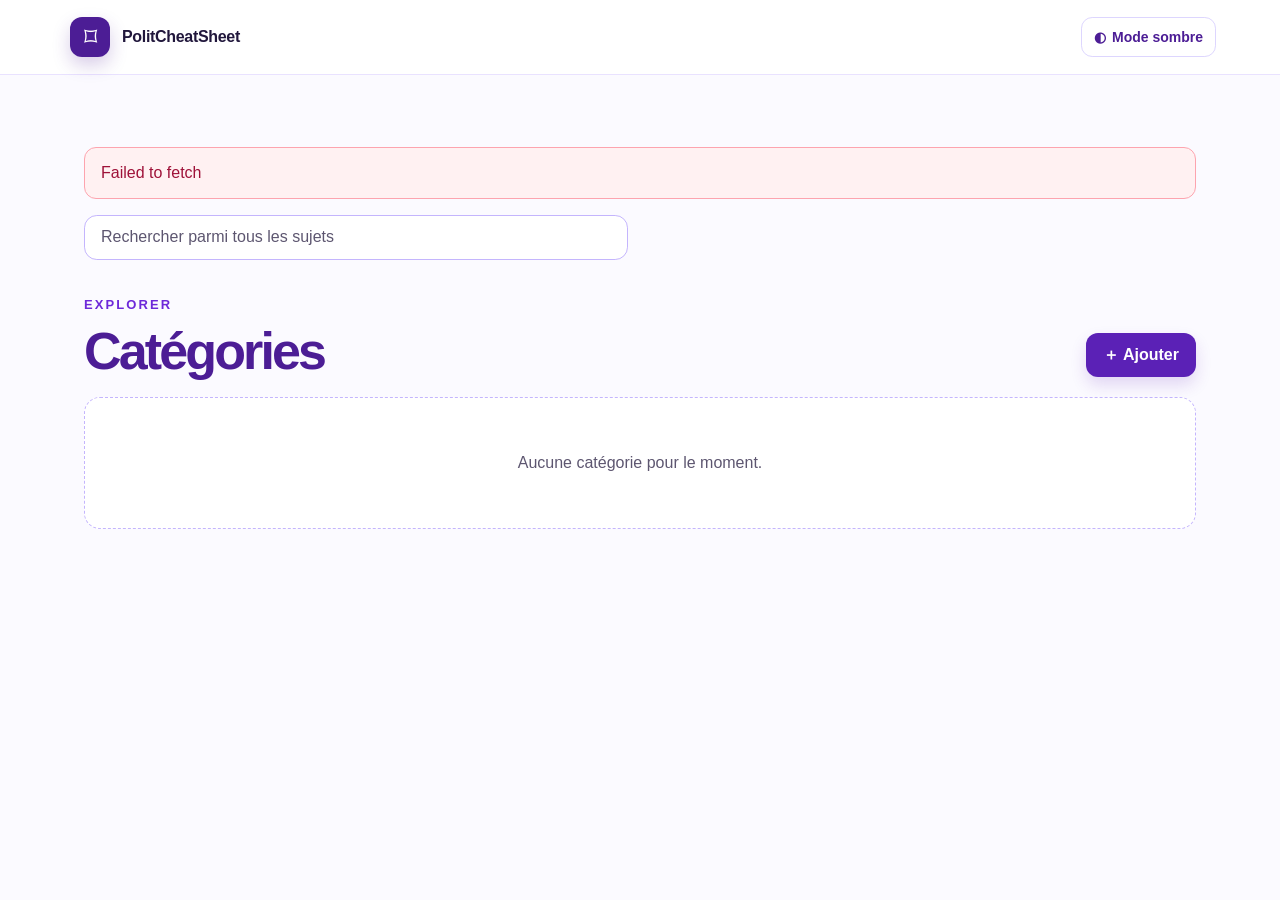
==== site/index.html @ bf63968e "Rename site to PolitCheatSheet" ====
<!doctype html>
<html lang="fr">
  <head>
    <meta charset="utf-8" />
    <meta name="viewport" content="width=device-width, initial-scale=1" />
    <meta name="description" content="Des repères clairs, rangés par catégorie." />
    <title>PolitCheatSheet</title>
    <link rel="icon" type="image/svg+xml" href="favicon.svg" />
    <link rel="stylesheet" href="styles.css?v=r2-assets-20260921" />
  </head>
  <body>
    <header class="topbar">
      <button class="brand" type="button" data-action="home" aria-label="Retour aux catégories">
        <span class="brand-mark" aria-hidden="true">⌑</span>
        <span><strong>PolitCheatSheet</strong></span>
      </button>
      <div class="header-actions">
        <span class="editor-badge" hidden data-editor-badge>Mode édition</span>
        <button class="theme-toggle" type="button" data-action="toggle-theme" aria-pressed="false">
          <span aria-hidden="true">◐</span><span data-theme-label>Mode sombre</span>
        </button>
      </div>
    </header>

    <main class="page-shell">
      <p class="notice" hidden data-notice></p>
      <div class="search-field">
        <label class="sr-only" for="topic-search">Rechercher parmi tous les sujets</label>
        <input id="topic-search" type="search" placeholder="Rechercher parmi tous les sujets" data-search-input />
        <button class="clear-search" type="button" data-action="clear-search" hidden>Effacer</button>
      </div>
      <section hidden data-search-results-view>
        <div class="search-results-heading">
          <p class="eyebrow">Recherche</p>
          <h1>Résultats</h1>
        </div>
        <div class="card-grid" data-search-results-grid aria-live="polite"></div>
        <p class="loading-state" hidden data-search-loading aria-live="polite"><span class="loading-spinner" aria-hidden="true"></span>Chargement des sujets…</p>
        <p class="empty-state" hidden data-empty-search-results>Aucun sujet ne correspond à votre recherche.</p>
      </section>
      <section data-categories-view>
        <div class="page-heading">
          <div>
            <p class="eyebrow">Explorer</p>
            <h1>Catégories</h1>
          </div>
          <button class="primary-button desktop-add" type="button" data-action="create-category">＋ Ajouter</button>
        </div>
        <div class="card-grid" data-category-grid aria-live="polite"></div>
        <p class="loading-state" data-categories-loading aria-live="polite"><span class="loading-spinner" aria-hidden="true"></span>Chargement des catégories…</p>
        <p class="empty-state" hidden data-empty-categories>Aucune catégorie pour le moment.</p>
        <button class="primary-button mobile-add" type="button" data-action="create-category">＋ Ajouter une catégorie</button>
      </section>

      <section hidden data-topics-view>
        <div class="page-heading topic-heading">
          <div>
            <button class="back-link" type="button" data-action="home">← Toutes les catégories</button>
            <p class="eyebrow">Catégorie</p>
            <h1 data-topic-title></h1>
            <div class="intro" data-topic-description></div>
          </div>
          <button class="primary-button" type="button" data-action="create-topic">＋ Ajouter</button>
        </div>
        <div class="card-grid" data-topic-grid aria-live="polite"></div>
        <p class="loading-state" hidden data-topics-loading aria-live="polite"><span class="loading-spinner" aria-hidden="true"></span>Chargement des sujets…</p>
        <p class="empty-state" hidden data-empty-topics>Aucun sujet ici pour le moment. Utilisez <strong>Ajouter</strong> pour en créer un.</p>
      </section>
    </main>

    <dialog class="modal" data-access-dialog aria-labelledby="access-title">
      <form method="dialog" data-access-form>
        <button class="modal-close" type="button" data-close aria-label="Fermer">×</button>
        <span class="lock" aria-hidden="true">⌁</span>
        <h2 id="access-title">Accès édition</h2>
        <p>Saisissez le code pour ajouter ou modifier une carte. Ce navigateur sera mémorisé pendant 30 jours.</p>
        <label for="access-code">Code d’accès</label>
        <input id="access-code" name="access-code" type="password" autocomplete="current-password" required />
        <button class="primary-button" type="submit">Continuer</button>
      </form>
    </dialog>

    <dialog class="modal" data-editor-dialog aria-labelledby="editor-title">
      <form method="dialog" data-editor-form>
        <button class="modal-close" type="button" data-close aria-label="Fermer">×</button>
        <h2 id="editor-title" data-editor-title>Nouvelle carte</h2>
        <p>Un titre clair et quelques lignes suffisent.</p>
        <label for="card-title">Titre</label>
        <input id="card-title" name="title" maxlength="120" required />
        <label for="card-description">Description</label>
        <div id="card-description" class="description-editor" contenteditable="true" role="textbox" aria-multiline="true" aria-describedby="description-help" data-description-editor></div>
        <p id="description-help" class="editor-help">Markdown accepté : <strong>**gras**</strong>, <em>*italique*</em>, <code>`code`</code>, [lien](https://…), titres (#), listes (-) et citations (&gt;). Collez une image : elle est compressée automatiquement. Cliquez une image pour l’agrandir.</p>
        <input type="file" accept="application/pdf,.pdf" hidden data-pdf-upload />
        <p class="editor-feedback" aria-live="polite" data-editor-feedback></p>
        <div class="dialog-actions"><button class="secondary-button" type="button" data-action="upload-pdf">Ajouter un PDF</button><button class="secondary-button" type="button" data-close>Annuler</button><button class="primary-button" type="submit">Enregistrer</button></div>
      </form>
    </dialog>

    <dialog class="modal" data-detail-dialog aria-labelledby="detail-title">
      <form method="dialog">
        <button class="modal-close" type="button" data-close aria-label="Fermer">×</button>
        <h2 id="detail-title" data-detail-title></h2>
        <div class="detail-copy" data-detail-copy></div>
        <div class="dialog-actions"><button class="secondary-button" type="button" data-close>Fermer</button><button class="primary-button" type="button" data-action="edit-detail">Modifier</button></div>
      </form>
    </dialog>

    <dialog class="image-modal" data-image-dialog aria-label="Image agrandie">
      <button class="modal-close" type="button" data-close aria-label="Fermer">×</button>
      <img data-expanded-image alt="Image agrandie" />
    </dialog>

    <script src="config.js"></script>
    <script src="app.js?v=r2-assets-20260921"></script>
  </body>
</html>
---- site/styles.css ----
:root { --ink:#21173c; --purple:#5b21b6; --paper:#fbfaff; --line:#e9e2ff; --muted:#5d5670; --surface:#fff; --topbar:rgb(255 255 255 / .95); --card-border:#ddd6fe; --card-first:#faf5ff; --card-first-end:#ede9fe; --card-second:#fdf4ff; --card-second-end:#fae8ff; --card-third:#f5f3ff; --card-third-end:#e0e7ff; --heading:#4c1d95; --accent:#6d28d9; --accent-soft:#ede9fe; --subtle:#f5f3ff; --input-border:#c4b5fd; --input-bg:#fff; --label:#374151; --card-action-line:#ede9fe; --arrow-bg:rgb(255 255 255 / .72); font-family:Avenir Next,Avenir,Segoe UI,sans-serif; color:var(--ink); background:var(--paper); }
:root[data-theme="dark"] { --ink:#f7f2ff; --purple:#8b5cf6; --paper:#140d25; --line:#3d2960; --muted:#d0c7df; --surface:#211635; --topbar:rgb(23 14 42 / .95); --card-border:#4f3a70; --card-first:#2c1d47; --card-first-end:#33204f; --card-second:#382044; --card-second-end:#45244d; --card-third:#20284c; --card-third-end:#2b3260; --heading:#f0e8ff; --accent:#c4b5fd; --accent-soft:#35244f; --subtle:#2d2043; --input-border:#725799; --input-bg:#1c132e; --label:#ece6f7; --card-action-line:#493360; --arrow-bg:rgb(51 36 80 / .9); }
* { box-sizing:border-box; }
body { margin:0; min-width:320px; background:var(--paper); transition:background .2s,color .2s; }
button, input, textarea { font:inherit; }
button { cursor:pointer; }
.topbar { position:sticky; top:0; z-index:5; display:flex; align-items:center; justify-content:space-between; border-bottom:1px solid var(--line); background:var(--topbar); padding:1rem max(1.25rem, calc((100vw - 72rem) / 2)); backdrop-filter:blur(10px); }
.brand { display:flex; gap:.75rem; align-items:center; border:0; background:transparent; color:var(--ink); text-align:left; }
.brand-mark { display:grid; place-items:center; width:2.5rem; height:2.5rem; border-radius:.75rem; color:#fff; background:#4c1d95; font-size:1.65rem; box-shadow:0 8px 18px rgb(76 29 149 / .22); }
.brand strong { display:block; font-size:1rem; letter-spacing:-.02em; }
.header-actions { display:flex; align-items:center; gap:.65rem; }
.editor-badge { border-radius:999px; padding:.4rem .8rem; color:var(--accent); background:var(--accent-soft); font-size:.875rem; font-weight:700; }
.theme-toggle { display:inline-flex; align-items:center; gap:.4rem; min-height:2.5rem; border:1px solid var(--card-border); border-radius:.7rem; padding:.5rem .75rem; color:var(--heading); background:var(--surface); font-size:.875rem; font-weight:800; }
.theme-toggle:hover { background:var(--subtle); }
.page-shell { max-width:72rem; margin:0 auto; padding:3.5rem 1.25rem; }
.page-heading { display:flex; align-items:end; justify-content:space-between; gap:1.25rem; margin-bottom:1.25rem; }
.page-heading h1 { margin:0; color:var(--heading); font-size:clamp(2.35rem, 6vw, 3.25rem); letter-spacing:-.055em; line-height:1; }
.search-results-heading { margin:0 0:1.25rem; }
.search-results-heading h1 { margin:0; color:var(--heading); font-size:clamp(2.1rem, 5vw, 2.8rem); letter-spacing:-.05em; line-height:1; }
.eyebrow { margin:0 0:.5rem; color:var(--accent); font-size:.8125rem; font-weight:800; letter-spacing:.16em; text-transform:uppercase; }
.intro { max-width:34rem; margin:.9rem 0 0; color:var(--muted); font-size:1rem; line-height:1.65; }
.intro > :first-child { margin-top:0; }
.intro > :last-child { margin-bottom:0; }
.search-field { position:relative; max-width:34rem; margin:0 0 1.5rem; }
.search-field input { width:100%; border:1px solid var(--input-border); border-radius:.8rem; padding:.8rem 5.75rem .8rem 1rem; color:var(--ink); background:var(--input-bg); }
.search-field input::placeholder { color:var(--muted); }
.clear-search { position:absolute; top:50%; right:.45rem; transform:translateY(-50%); border:0; border-radius:.55rem; padding:.4rem .55rem; color:var(--accent); background:var(--subtle); font-size:.8rem; font-weight:800; }
.clear-search:hover { color:var(--heading); }
.sr-only { position:absolute; width:1px; height:1px; padding:0; margin:-1px; overflow:hidden; clip:rect(0,0,0,0); white-space:nowrap; border:0; }
.card-grid { display:grid; grid-template-columns:repeat(3,minmax(0,1fr)); gap:1.25rem; }
.card { display:flex; min-height:17rem; flex-direction:column; overflow:hidden; border:1px solid var(--card-border); border-radius:1.25rem; background:var(--surface); box-shadow:0 14px 32px rgb(76 29 149 / .07); transition:transform .2s,box-shadow .2s; }
.card:hover { transform:translateY(-4px); box-shadow:0 22px 40px rgb(76 29 149 / .13); }
.card-main { position:relative; flex:1; width:100%; min-height:13.5rem; border:0; padding:1.6rem; color:var(--ink); text-align:left; background:linear-gradient(135deg,var(--card-first),var(--card-first-end)); }
.card:nth-child(3n+2) .card-main { background:linear-gradient(135deg,var(--card-second),var(--card-second-end)); }
.card:nth-child(3n) .card-main { background:linear-gradient(135deg,var(--card-third),var(--card-third-end)); }
.card-arrow { position:absolute; top:1.35rem; right:1.35rem; display:grid; place-items:center; width:2.25rem; height:2.25rem; border-radius:50%; color:var(--purple); background:var(--arrow-bg); font-size:1.35rem; }
.card h2 { max-width:16rem; margin:0; color:var(--heading); font-size:1.48rem; letter-spacing:-.04em; line-height:1.12; }
.card p { display:-webkit-box; overflow:hidden; margin:.7rem 0 0; color:var(--muted); line-height:1.55; -webkit-box-orient:vertical; -webkit-line-clamp:3; }
.card-actions { display:flex; justify-content:flex-end; gap:.25rem; border-top:1px solid var(--card-action-line); padding:.65rem .85rem; }
.text-button, .back-link { border:0; border-radius:.5rem; padding:.4rem .55rem; color:var(--accent); background:transparent; font-size:.875rem; font-weight:700; }
.text-button:hover, .back-link:hover { color:var(--heading); background:var(--subtle); }
.delete-button { color:#be123c; }
.delete-button:hover { color:#9f1239; background:#fff1f2; }
.primary-button, .secondary-button { display:inline-flex; align-items:center; justify-content:center; min-height:2.75rem; border:1px solid transparent; border-radius:.75rem; padding:.65rem 1rem; font-weight:800; }
.primary-button { color:#fff; background:#5b21b6; box-shadow:0 8px 16px rgb(91 33 182 / .16); }
.primary-button:hover { background:#4c1d95; }
.secondary-button { color:var(--heading); border-color:var(--card-border); background:var(--surface); }
.mobile-add { display:none; width:100%; margin-top:1.5rem; }
.empty-state { margin:0; border:1px dashed var(--input-border); border-radius:1rem; padding:3.5rem 1.25rem; color:var(--muted); background:var(--surface); text-align:center; }
.loading-state { display:flex; align-items:center; justify-content:center; gap:.7rem; margin:0; min-height:13.5rem; color:var(--muted); font-weight:700; }
.loading-state[hidden] { display:none; }
.loading-spinner { width:1.2rem; height:1.2rem; border:2px solid var(--line); border-top-color:var(--accent); border-radius:50%; animation:spin .7s linear infinite; }
@keyframes spin { to { transform:rotate(360deg); } }
.notice { margin:0 0:1.5rem; border:1px solid #fda4af; border-radius:.75rem; padding:.8rem 1rem; color:#9f1239; background:#fff1f2; line-height:1.5; }
:root[data-theme="dark"] .notice { color:#fecdd3; background:#3b1726; border-color:#9f1239; }
.modal { width:min(100% - 2rem, 32rem); border:1px solid var(--card-border); border-radius:1.25rem; padding:0; color:var(--ink); background:var(--surface); box-shadow:0 22px 70px rgb(0 0 0 / .4); }
.modal::backdrop { background:rgb(25 12 50 / .5); }
.modal form { position:relative; display:grid; gap:.7rem; padding:1.75rem; }
.modal h2 { margin:.2rem 2rem .1rem 0; color:var(--heading); font-size:1.7rem; letter-spacing:-.04em; }
.modal p { margin:0 0:.7rem; color:var(--muted); line-height:1.55; }
.modal label { margin-top:.35rem; color:var(--label); font-size:.9rem; font-weight:800; }
.modal input, .modal textarea { width:100%; border:1px solid var(--input-border); border-radius:.75rem; padding:.75rem; color:var(--ink); background:var(--input-bg); }
.description-editor { min-height:9rem; overflow:auto; border:1px solid var(--input-border); border-radius:.75rem; padding:.75rem; color:var(--ink); background:var(--input-bg); line-height:1.55; white-space:pre-wrap; }
.description-editor:empty::before { content:"Écrivez une description ou collez une image"; color:var(--muted); }
.description-editor img, .detail-copy img, .intro img { display:block; width:auto; max-width:100%; max-height:24rem; margin:.8rem 0; border-radius:.75rem; cursor:zoom-in; }
.editor-help, .editor-feedback { margin:0; color:var(--muted); font-size:.82rem; line-height:1.45; }
.editor-feedback { min-height:1.2rem; color:var(--accent); }
.modal input:focus, .modal textarea:focus, .description-editor:focus, .search-field input:focus, button:focus-visible { outline:3px solid var(--input-border); outline-offset:2px; }
.modal-close { position:absolute; top:1rem; right:1rem; border:0; border-radius:.5rem; width:2rem; height:2rem; color:var(--accent); background:var(--subtle); font-size:1.4rem; }
.lock { display:grid; place-items:center; width:2.5rem; height:2.5rem; border-radius:.75rem; color:var(--accent); background:var(--accent-soft); font-size:1.5rem; }
.dialog-actions { display:flex; justify-content:flex-end; gap:.6rem; margin-top:.5rem; }
.detail-copy { overflow-wrap:anywhere; line-height:1.65; }
.detail-copy > :first-child { margin-top:0; }
.detail-copy > :last-child { margin-bottom:0; }
.detail-copy h1, .detail-copy h2, .detail-copy h3, .intro h1, .intro h2, .intro h3 { color:var(--heading); letter-spacing:-.03em; }
.detail-copy h1, .intro h1 { font-size:1.5rem; }
.detail-copy h2, .intro h2 { font-size:1.25rem; }
.detail-copy h3, .intro h3 { font-size:1.08rem; }
.detail-copy ul, .detail-copy ol, .intro ul, .intro ol { padding-left:1.35rem; }
.detail-copy blockquote, .intro blockquote { margin:1rem 0; border-left:3px solid var(--accent); padding-left:1rem; color:var(--muted); }
.detail-copy code, .intro code { border-radius:.3rem; padding:.1rem .3rem; background:var(--subtle); font-family:ui-monospace,SFMono-Regular,Menlo,monospace; font-size:.9em; }
.detail-copy a, .intro a { color:var(--accent); font-weight:700; }
.detail-copy hr, .intro hr { border:0; border-top:1px solid var(--line); margin:1.25rem 0; }
.image-modal { position:relative; width:auto; max-width:min(100% - 2rem, 72rem); max-height:calc(100vh - 2rem); overflow:hidden; border:1px solid var(--card-border); border-radius:1rem; padding:0; background:var(--surface); box-shadow:0 22px 70px rgb(0 0 0 / .55); }
.image-modal::backdrop { background:rgb(0 0 0 / .72); }
.image-modal img { display:block; max-width:100%; max-height:calc(100vh - 2rem); object-fit:contain; }
@media (max-width: 760px) { .topbar { padding:1rem 1.25rem; } .editor-badge { display:none; } .theme-toggle { min-width:2.5rem; padding:.5rem; justify-content:center; } .theme-toggle [data-theme-label] { position:absolute; width:1px; height:1px; overflow:hidden; clip:rect(0,0,0,0); } .page-shell { padding:2.5rem 1.25rem; } .card-grid { grid-template-columns:1fr; } .desktop-add { display:none; } .mobile-add { display:inline-flex; } .topic-heading { align-items:start; } }
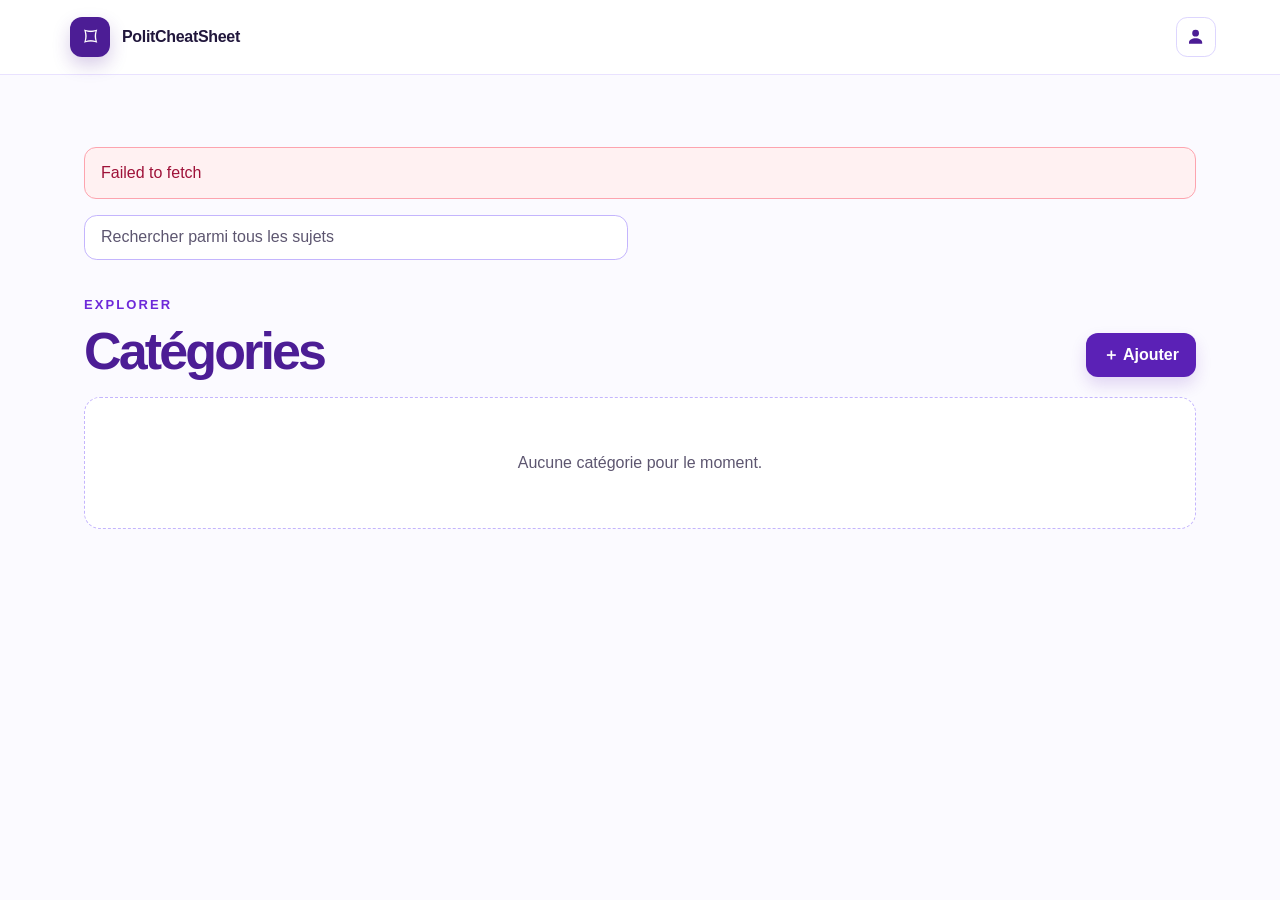
==== commit 03d11ec4: "Replace remembered devices with named sessions" ====
--- a/site/index.html
+++ b/site/index.html
@@ -6,7 +6,7 @@
     <meta name="description" content="Des repères clairs, rangés par catégorie." />
     <title>PolitCheatSheet</title>
     <link rel="icon" type="image/svg+xml" href="favicon.svg" />
-    <link rel="stylesheet" href="styles.css?v=r2-assets-20260921" />
+    <link rel="stylesheet" href="styles.css?v=account-menu-20260922" />
   </head>
   <body>
     <header class="topbar">
@@ -15,10 +15,17 @@
         <span><strong>PolitCheatSheet</strong></span>
       </button>
       <div class="header-actions">
-        <span class="editor-badge" hidden data-editor-badge>Mode édition</span>
-        <button class="theme-toggle" type="button" data-action="toggle-theme" aria-pressed="false">
-          <span aria-hidden="true">◐</span><span data-theme-label>Mode sombre</span>
+        <span class="editor-badge" hidden data-connected-user></span>
+        <button class="user-connect" type="button" data-action="open-login" aria-label="Se connecter" title="Se connecter" hidden data-connect-button>
+          <svg viewBox="0 0 24 24" aria-hidden="true"><path d="M12 12a4.25 4.25 0 1 0 0-8.5 4.25 4.25 0 0 0 0 8.5Zm0 2c-4.55 0-8.25 2.35-8.25 5.25V21h16.5v-1.75C20.25 16.35 16.55 14 12 14Z"/></svg>
         </button>
+        <div class="user-menu-wrap" data-user-menu-wrap hidden>
+          <button class="menu-toggle" type="button" data-action="toggle-menu" aria-label="Ouvrir le menu" aria-expanded="false" aria-controls="user-menu"><span></span><span></span><span></span></button>
+          <div class="user-menu" id="user-menu" data-user-menu hidden>
+            <button class="user-menu-item" type="button" data-action="toggle-theme"><span aria-hidden="true">◐</span><span data-theme-label>Mode sombre</span></button>
+            <button class="user-menu-item disconnect-item" type="button" data-action="disconnect">Se déconnecter</button>
+          </div>
+        </div>
       </div>
     </header>
 
@@ -73,7 +80,9 @@
         <button class="modal-close" type="button" data-close aria-label="Fermer">×</button>
         <span class="lock" aria-hidden="true">⌁</span>
         <h2 id="access-title">Accès édition</h2>
-        <p>Saisissez le code pour ajouter ou modifier une carte. Ce navigateur sera mémorisé pendant 30 jours.</p>
+        <p>Saisissez votre nom d’utilisateur et le code pour ajouter ou modifier une carte. Votre nom sera retenu sur ce navigateur.</p>
+        <label for="editor-username">Nom d’utilisateur</label>
+        <input id="editor-username" name="username" maxlength="120" autocomplete="username" required />
         <label for="access-code">Code d’accès</label>
         <input id="access-code" name="access-code" type="password" autocomplete="current-password" required />
         <button class="primary-button" type="submit">Continuer</button>
@@ -87,6 +96,10 @@
         <p>Un titre clair et quelques lignes suffisent.</p>
         <label for="card-title">Titre</label>
         <input id="card-title" name="title" maxlength="120" required />
+        <div data-author-field hidden>
+          <label for="card-author">Auteur <span aria-hidden="true">(facultatif)</span></label>
+          <input id="card-author" name="author" maxlength="120" autocomplete="name" />
+        </div>
         <label for="card-description">Description</label>
         <div id="card-description" class="description-editor" contenteditable="true" role="textbox" aria-multiline="true" aria-describedby="description-help" data-description-editor></div>
         <p id="description-help" class="editor-help">Markdown accepté : <strong>**gras**</strong>, <em>*italique*</em>, <code>`code`</code>, [lien](https://…), titres (#), listes (-) et citations (&gt;). Collez une image : elle est compressée automatiquement. Cliquez une image pour l’agrandir.</p>
@@ -100,6 +113,7 @@
       <form method="dialog">
         <button class="modal-close" type="button" data-close aria-label="Fermer">×</button>
         <h2 id="detail-title" data-detail-title></h2>
+        <p class="detail-author" hidden data-detail-author></p>
         <div class="detail-copy" data-detail-copy></div>
         <div class="dialog-actions"><button class="secondary-button" type="button" data-close>Fermer</button><button class="primary-button" type="button" data-action="edit-detail">Modifier</button></div>
       </form>
@@ -111,6 +125,6 @@
     </dialog>
 
     <script src="config.js"></script>
-    <script src="app.js?v=r2-assets-20260921"></script>
+    <script src="app.js?v=account-menu-20260922"></script>
   </body>
 </html>
--- a/site/styles.css
+++ b/site/styles.css
@@ -1,5 +1,5 @@
-:root { --ink:#21173c; --purple:#5b21b6; --paper:#fbfaff; --line:#e9e2ff; --muted:#5d5670; --surface:#fff; --topbar:rgb(255 255 255 / .95); --card-border:#ddd6fe; --card-first:#faf5ff; --card-first-end:#ede9fe; --card-second:#fdf4ff; --card-second-end:#fae8ff; --card-third:#f5f3ff; --card-third-end:#e0e7ff; --heading:#4c1d95; --accent:#6d28d9; --accent-soft:#ede9fe; --subtle:#f5f3ff; --input-border:#c4b5fd; --input-bg:#fff; --label:#374151; --card-action-line:#ede9fe; --arrow-bg:rgb(255 255 255 / .72); font-family:Avenir Next,Avenir,Segoe UI,sans-serif; color:var(--ink); background:var(--paper); }
-:root[data-theme="dark"] { --ink:#f7f2ff; --purple:#8b5cf6; --paper:#140d25; --line:#3d2960; --muted:#d0c7df; --surface:#211635; --topbar:rgb(23 14 42 / .95); --card-border:#4f3a70; --card-first:#2c1d47; --card-first-end:#33204f; --card-second:#382044; --card-second-end:#45244d; --card-third:#20284c; --card-third-end:#2b3260; --heading:#f0e8ff; --accent:#c4b5fd; --accent-soft:#35244f; --subtle:#2d2043; --input-border:#725799; --input-bg:#1c132e; --label:#ece6f7; --card-action-line:#493360; --arrow-bg:rgb(51 36 80 / .9); }
+:root { --ink:#21173c; --purple:#5b21b6; --paper:#fbfaff; --line:#e9e2ff; --muted:#5d5670; --surface:#fff; --topbar:rgb(255 255 255 / .95); --card-border:#ddd6fe; --card-first:#faf5ff; --card-first-end:#ede9fe; --card-second:#fdf4ff; --card-second-end:#fae8ff; --card-third:#f5f3ff; --card-third-end:#e0e7ff; --heading:#4c1d95; --accent:#6d28d9; --accent-soft:#ede9fe; --subtle:#f5f3ff; --input-border:#c4b5fd; --input-bg:#fff; --label:#374151; --card-action-line:#ede9fe; --arrow-bg:rgb(255 255 255 / .72); --author-ink:#4c1d95; --author-bg:#ede9fe; --author-border:#c4b5fd; font-family:Avenir Next,Avenir,Segoe UI,sans-serif; color:var(--ink); background:var(--paper); }
+:root[data-theme="dark"] { --ink:#f7f2ff; --purple:#8b5cf6; --paper:#140d25; --line:#3d2960; --muted:#d0c7df; --surface:#211635; --topbar:rgb(23 14 42 / .95); --card-border:#4f3a70; --card-first:#2c1d47; --card-first-end:#33204f; --card-second:#382044; --card-second-end:#45244d; --card-third:#20284c; --card-third-end:#2b3260; --heading:#f0e8ff; --accent:#c4b5fd; --accent-soft:#35244f; --subtle:#2d2043; --input-border:#725799; --input-bg:#1c132e; --label:#ece6f7; --card-action-line:#493360; --arrow-bg:rgb(51 36 80 / .9); --author-ink:#f0e8ff; --author-bg:#452f67; --author-border:#725799; }
 * { box-sizing:border-box; }
 body { margin:0; min-width:320px; background:var(--paper); transition:background .2s,color .2s; }
 button, input, textarea { font:inherit; }
@@ -10,8 +10,16 @@
 .brand strong { display:block; font-size:1rem; letter-spacing:-.02em; }
 .header-actions { display:flex; align-items:center; gap:.65rem; }
 .editor-badge { border-radius:999px; padding:.4rem .8rem; color:var(--accent); background:var(--accent-soft); font-size:.875rem; font-weight:700; }
-.theme-toggle { display:inline-flex; align-items:center; gap:.4rem; min-height:2.5rem; border:1px solid var(--card-border); border-radius:.7rem; padding:.5rem .75rem; color:var(--heading); background:var(--surface); font-size:.875rem; font-weight:800; }
-.theme-toggle:hover { background:var(--subtle); }
+.user-connect, .menu-toggle { display:grid; place-content:center; gap:4px; width:2.5rem; height:2.5rem; border:1px solid var(--card-border); border-radius:.7rem; color:var(--heading); background:var(--surface); }
+.user-connect:hover, .menu-toggle:hover { background:var(--subtle); }
+.user-connect svg { width:1.2rem; height:1.2rem; fill:currentColor; }
+.user-menu-wrap { position:relative; }
+.menu-toggle span { display:block; width:1.1rem; height:2px; border-radius:2px; background:currentColor; }
+.user-menu { position:absolute; top:calc(100% + .55rem); right:0; z-index:10; display:grid; min-width:12rem; overflow:hidden; border:1px solid var(--card-border); border-radius:.8rem; padding:.35rem; background:var(--surface); box-shadow:0 12px 30px rgb(35 20 60 / .18); }
+.user-menu[hidden], .user-menu-wrap[hidden], .user-connect[hidden] { display:none; }
+.user-menu-item { display:flex; align-items:center; gap:.65rem; width:100%; border:0; border-radius:.55rem; padding:.7rem .75rem; color:var(--ink); background:transparent; font-weight:700; text-align:left; white-space:nowrap; }
+.user-menu-item:hover { color:var(--heading); background:var(--subtle); }
+.disconnect-item { color:#be123c; }
 .page-shell { max-width:72rem; margin:0 auto; padding:3.5rem 1.25rem; }
 .page-heading { display:flex; align-items:end; justify-content:space-between; gap:1.25rem; margin-bottom:1.25rem; }
 .page-heading h1 { margin:0; color:var(--heading); font-size:clamp(2.35rem, 6vw, 3.25rem); letter-spacing:-.055em; line-height:1; }
@@ -36,6 +44,7 @@
 .card-arrow { position:absolute; top:1.35rem; right:1.35rem; display:grid; place-items:center; width:2.25rem; height:2.25rem; border-radius:50%; color:var(--purple); background:var(--arrow-bg); font-size:1.35rem; }
 .card h2 { max-width:16rem; margin:0; color:var(--heading); font-size:1.48rem; letter-spacing:-.04em; line-height:1.12; }
 .card p { display:-webkit-box; overflow:hidden; margin:.7rem 0 0; color:var(--muted); line-height:1.55; -webkit-box-orient:vertical; -webkit-line-clamp:3; }
+.card .card-author { display:table; max-width:100%; margin-top:.9rem; border:1px solid var(--author-border); border-radius:999px; padding:.28rem .7rem; color:var(--author-ink); background:var(--author-bg); font-size:.78rem; font-weight:800; line-height:1.25; }
 .card-actions { display:flex; justify-content:flex-end; gap:.25rem; border-top:1px solid var(--card-action-line); padding:.65rem .85rem; }
 .text-button, .back-link { border:0; border-radius:.5rem; padding:.4rem .55rem; color:var(--accent); background:transparent; font-size:.875rem; font-weight:700; }
 .text-button:hover, .back-link:hover { color:var(--heading); background:var(--subtle); }
@@ -58,6 +67,7 @@
 .modal form { position:relative; display:grid; gap:.7rem; padding:1.75rem; }
 .modal h2 { margin:.2rem 2rem .1rem 0; color:var(--heading); font-size:1.7rem; letter-spacing:-.04em; }
 .modal p { margin:0 0:.7rem; color:var(--muted); line-height:1.55; }
+.modal .detail-author { margin:0 0:.7rem; color:var(--accent); font-size:.9rem; font-weight:800; }
 .modal label { margin-top:.35rem; color:var(--label); font-size:.9rem; font-weight:800; }
 .modal input, .modal textarea { width:100%; border:1px solid var(--input-border); border-radius:.75rem; padding:.75rem; color:var(--ink); background:var(--input-bg); }
 .description-editor { min-height:9rem; overflow:auto; border:1px solid var(--input-border); border-radius:.75rem; padding:.75rem; color:var(--ink); background:var(--input-bg); line-height:1.55; white-space:pre-wrap; }
@@ -84,4 +94,4 @@
 .image-modal { position:relative; width:auto; max-width:min(100% - 2rem, 72rem); max-height:calc(100vh - 2rem); overflow:hidden; border:1px solid var(--card-border); border-radius:1rem; padding:0; background:var(--surface); box-shadow:0 22px 70px rgb(0 0 0 / .55); }
 .image-modal::backdrop { background:rgb(0 0 0 / .72); }
 .image-modal img { display:block; max-width:100%; max-height:calc(100vh - 2rem); object-fit:contain; }
-@media (max-width: 760px) { .topbar { padding:1rem 1.25rem; } .editor-badge { display:none; } .theme-toggle { min-width:2.5rem; padding:.5rem; justify-content:center; } .theme-toggle [data-theme-label] { position:absolute; width:1px; height:1px; overflow:hidden; clip:rect(0,0,0,0); } .page-shell { padding:2.5rem 1.25rem; } .card-grid { grid-template-columns:1fr; } .desktop-add { display:none; } .mobile-add { display:inline-flex; } .topic-heading { align-items:start; } }
+@media (max-width: 760px) { .topbar { padding:1rem 1.25rem; } .editor-badge { max-width:12rem; overflow:hidden; text-overflow:ellipsis; white-space:nowrap; } .page-shell { padding:2.5rem 1.25rem; } .card-grid { grid-template-columns:1fr; } .desktop-add { display:none; } .mobile-add { display:inline-flex; } .topic-heading { align-items:start; } }
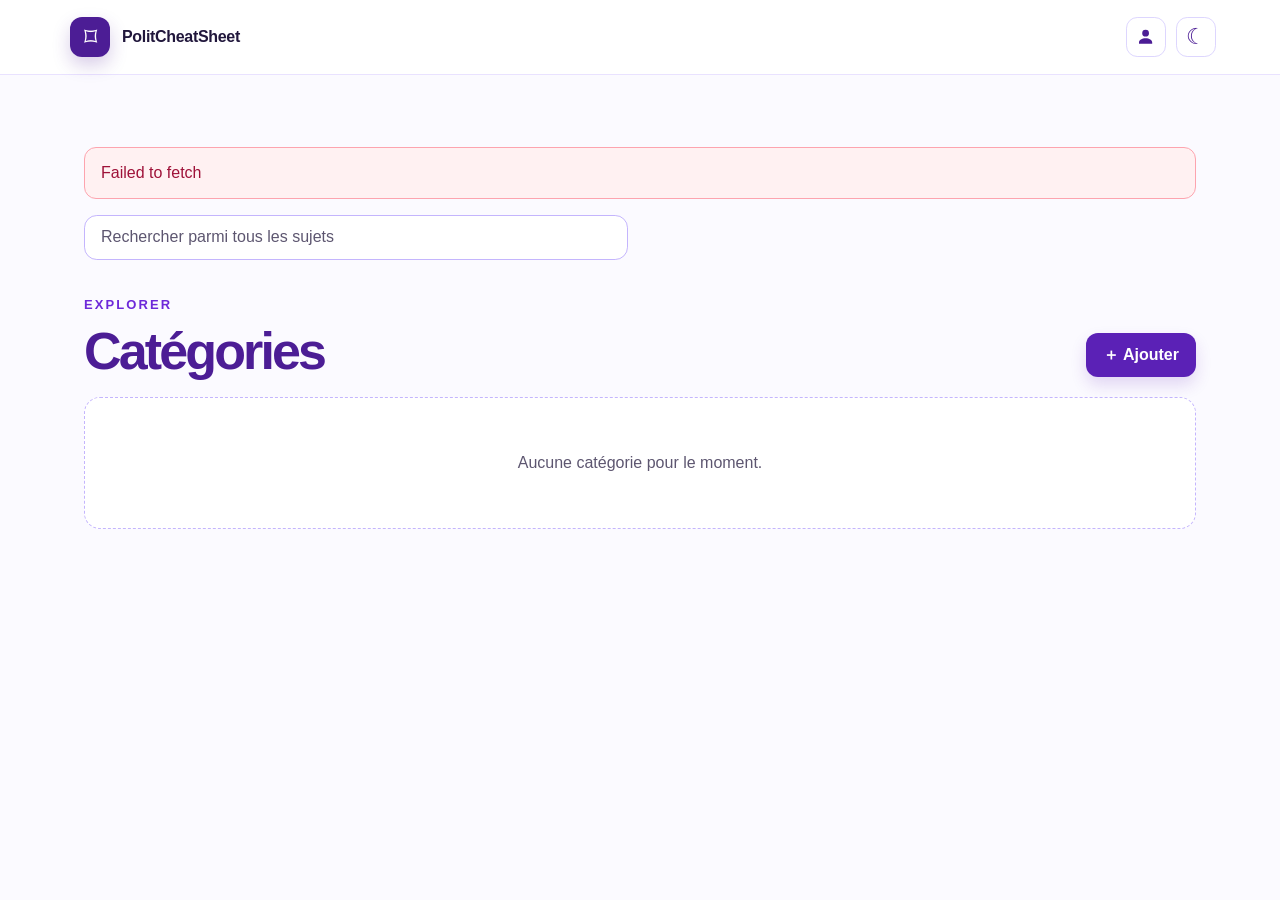
==== commit eb9c1f5c: "Make theme toggle available to all visitors" ====
--- a/site/index.html
+++ b/site/index.html
@@ -6,7 +6,7 @@
     <meta name="description" content="Des repères clairs, rangés par catégorie." />
     <title>PolitCheatSheet</title>
     <link rel="icon" type="image/svg+xml" href="favicon.svg" />
-    <link rel="stylesheet" href="styles.css?v=account-menu-20260922" />
+    <link rel="stylesheet" href="styles.css?v=theme-toggle-20260923" />
   </head>
   <body>
     <header class="topbar">
@@ -22,10 +22,10 @@
         <div class="user-menu-wrap" data-user-menu-wrap hidden>
           <button class="menu-toggle" type="button" data-action="toggle-menu" aria-label="Ouvrir le menu" aria-expanded="false" aria-controls="user-menu"><span></span><span></span><span></span></button>
           <div class="user-menu" id="user-menu" data-user-menu hidden>
-            <button class="user-menu-item" type="button" data-action="toggle-theme"><span aria-hidden="true">◐</span><span data-theme-label>Mode sombre</span></button>
             <button class="user-menu-item disconnect-item" type="button" data-action="disconnect">Se déconnecter</button>
           </div>
         </div>
+        <button class="theme-toggle" type="button" data-action="toggle-theme" aria-label="Activer le mode sombre" title="Mode sombre"><span aria-hidden="true" data-theme-icon>☾</span></button>
       </div>
     </header>
 
@@ -51,12 +51,12 @@
             <p class="eyebrow">Explorer</p>
             <h1>Catégories</h1>
           </div>
-          <button class="primary-button desktop-add" type="button" data-action="create-category">＋ Ajouter</button>
+          <button class="primary-button desktop-add" type="button" data-action="create-category" hidden>＋ Ajouter</button>
         </div>
         <div class="card-grid" data-category-grid aria-live="polite"></div>
         <p class="loading-state" data-categories-loading aria-live="polite"><span class="loading-spinner" aria-hidden="true"></span>Chargement des catégories…</p>
         <p class="empty-state" hidden data-empty-categories>Aucune catégorie pour le moment.</p>
-        <button class="primary-button mobile-add" type="button" data-action="create-category">＋ Ajouter une catégorie</button>
+        <button class="primary-button mobile-add" type="button" data-action="create-category" hidden>＋ Ajouter une catégorie</button>
       </section>
 
       <section hidden data-topics-view>
@@ -67,7 +67,7 @@
             <h1 data-topic-title></h1>
             <div class="intro" data-topic-description></div>
           </div>
-          <button class="primary-button" type="button" data-action="create-topic">＋ Ajouter</button>
+          <button class="primary-button" type="button" data-action="create-topic" hidden>＋ Ajouter</button>
         </div>
         <div class="card-grid" data-topic-grid aria-live="polite"></div>
         <p class="loading-state" hidden data-topics-loading aria-live="polite"><span class="loading-spinner" aria-hidden="true"></span>Chargement des sujets…</p>
@@ -115,7 +115,7 @@
         <h2 id="detail-title" data-detail-title></h2>
         <p class="detail-author" hidden data-detail-author></p>
         <div class="detail-copy" data-detail-copy></div>
-        <div class="dialog-actions"><button class="secondary-button" type="button" data-close>Fermer</button><button class="primary-button" type="button" data-action="edit-detail">Modifier</button></div>
+        <div class="dialog-actions"><button class="secondary-button" type="button" data-close>Fermer</button><button class="primary-button" type="button" data-action="edit-detail" hidden>Modifier</button></div>
       </form>
     </dialog>
 
@@ -125,6 +125,6 @@
     </dialog>
 
     <script src="config.js"></script>
-    <script src="app.js?v=account-menu-20260922"></script>
+    <script src="app.js?v=remembered-20260922"></script>
   </body>
 </html>
--- a/site/styles.css
+++ b/site/styles.css
@@ -10,9 +10,10 @@
 .brand strong { display:block; font-size:1rem; letter-spacing:-.02em; }
 .header-actions { display:flex; align-items:center; gap:.65rem; }
 .editor-badge { border-radius:999px; padding:.4rem .8rem; color:var(--accent); background:var(--accent-soft); font-size:.875rem; font-weight:700; }
-.user-connect, .menu-toggle { display:grid; place-content:center; gap:4px; width:2.5rem; height:2.5rem; border:1px solid var(--card-border); border-radius:.7rem; color:var(--heading); background:var(--surface); }
-.user-connect:hover, .menu-toggle:hover { background:var(--subtle); }
+.user-connect, .theme-toggle, .menu-toggle { display:grid; place-content:center; gap:4px; width:2.5rem; height:2.5rem; border:1px solid var(--card-border); border-radius:.7rem; color:var(--heading); background:var(--surface); }
+.user-connect:hover, .theme-toggle:hover, .menu-toggle:hover { background:var(--subtle); }
 .user-connect svg { width:1.2rem; height:1.2rem; fill:currentColor; }
+.theme-toggle span { font-size:1.35rem; line-height:1; }
 .user-menu-wrap { position:relative; }
 .menu-toggle span { display:block; width:1.1rem; height:2px; border-radius:2px; background:currentColor; }
 .user-menu { position:absolute; top:calc(100% + .55rem); right:0; z-index:10; display:grid; min-width:12rem; overflow:hidden; border:1px solid var(--card-border); border-radius:.8rem; padding:.35rem; background:var(--surface); box-shadow:0 12px 30px rgb(35 20 60 / .18); }
